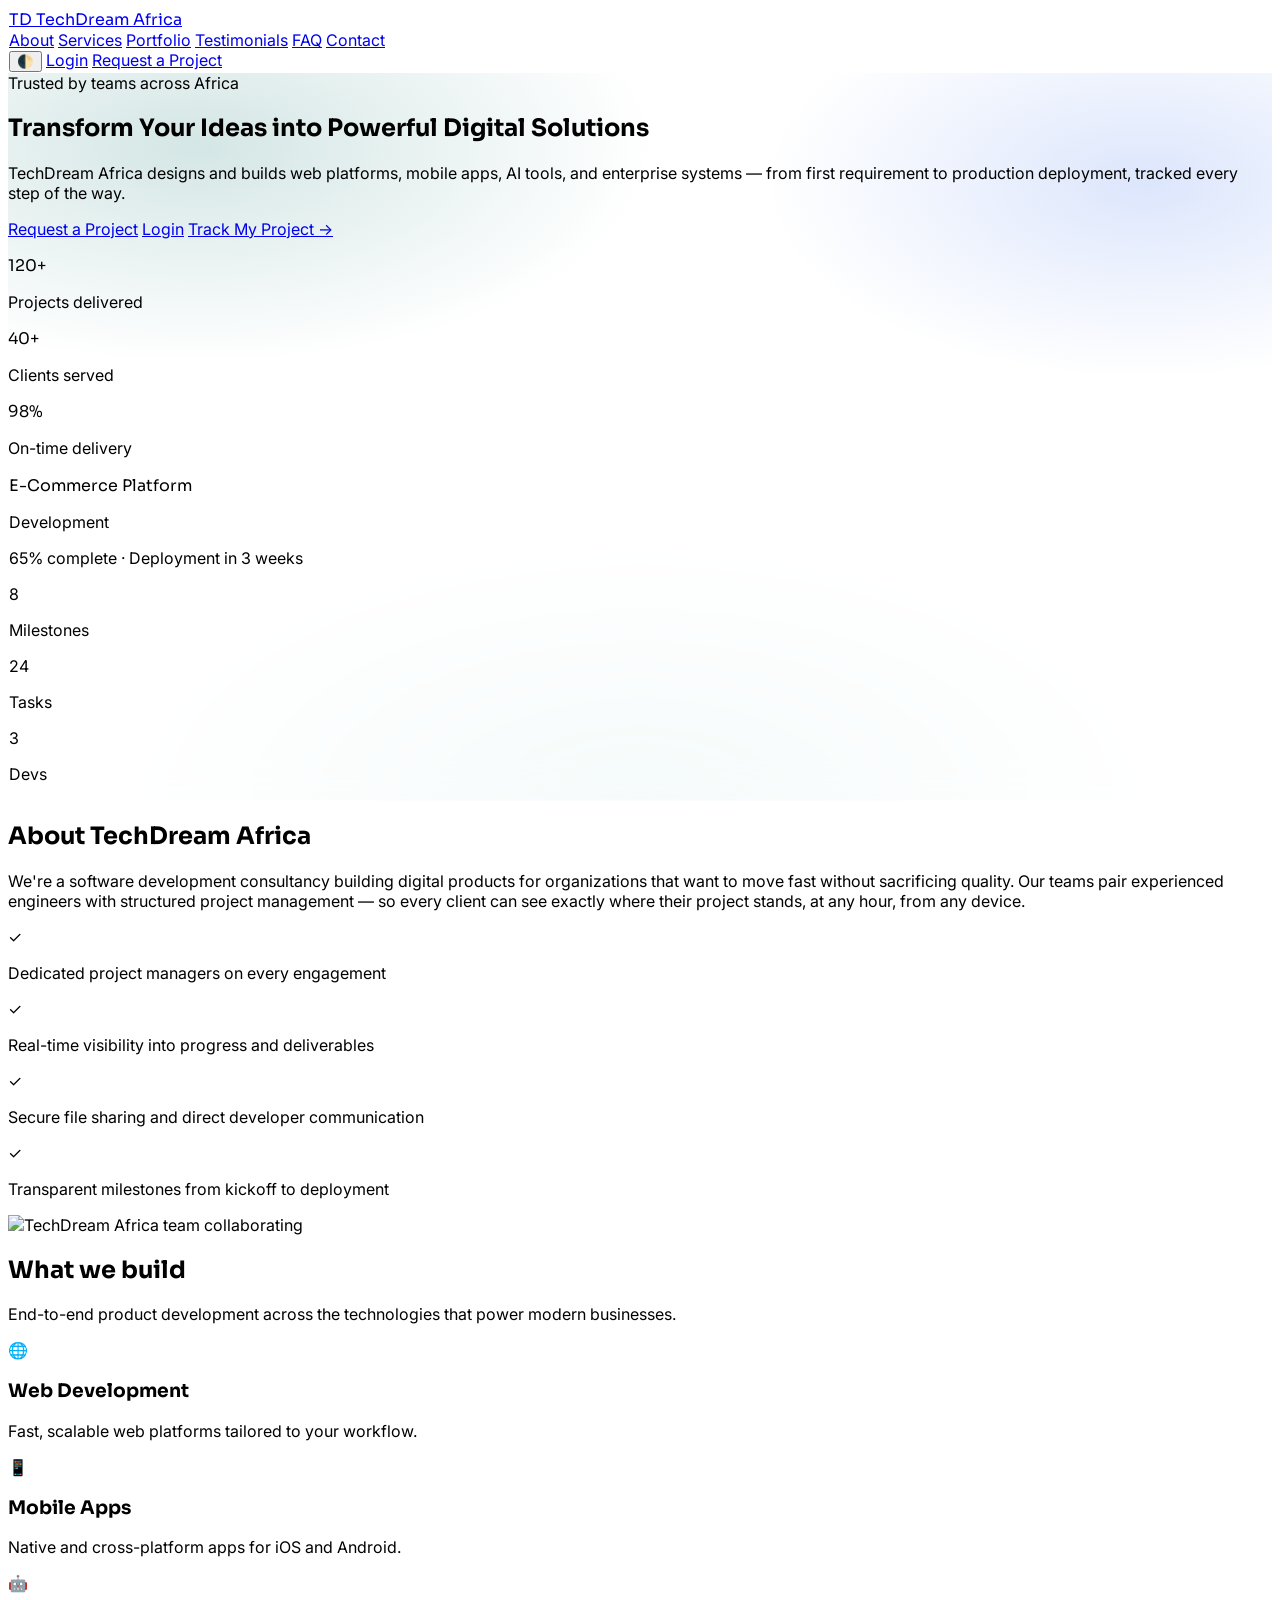
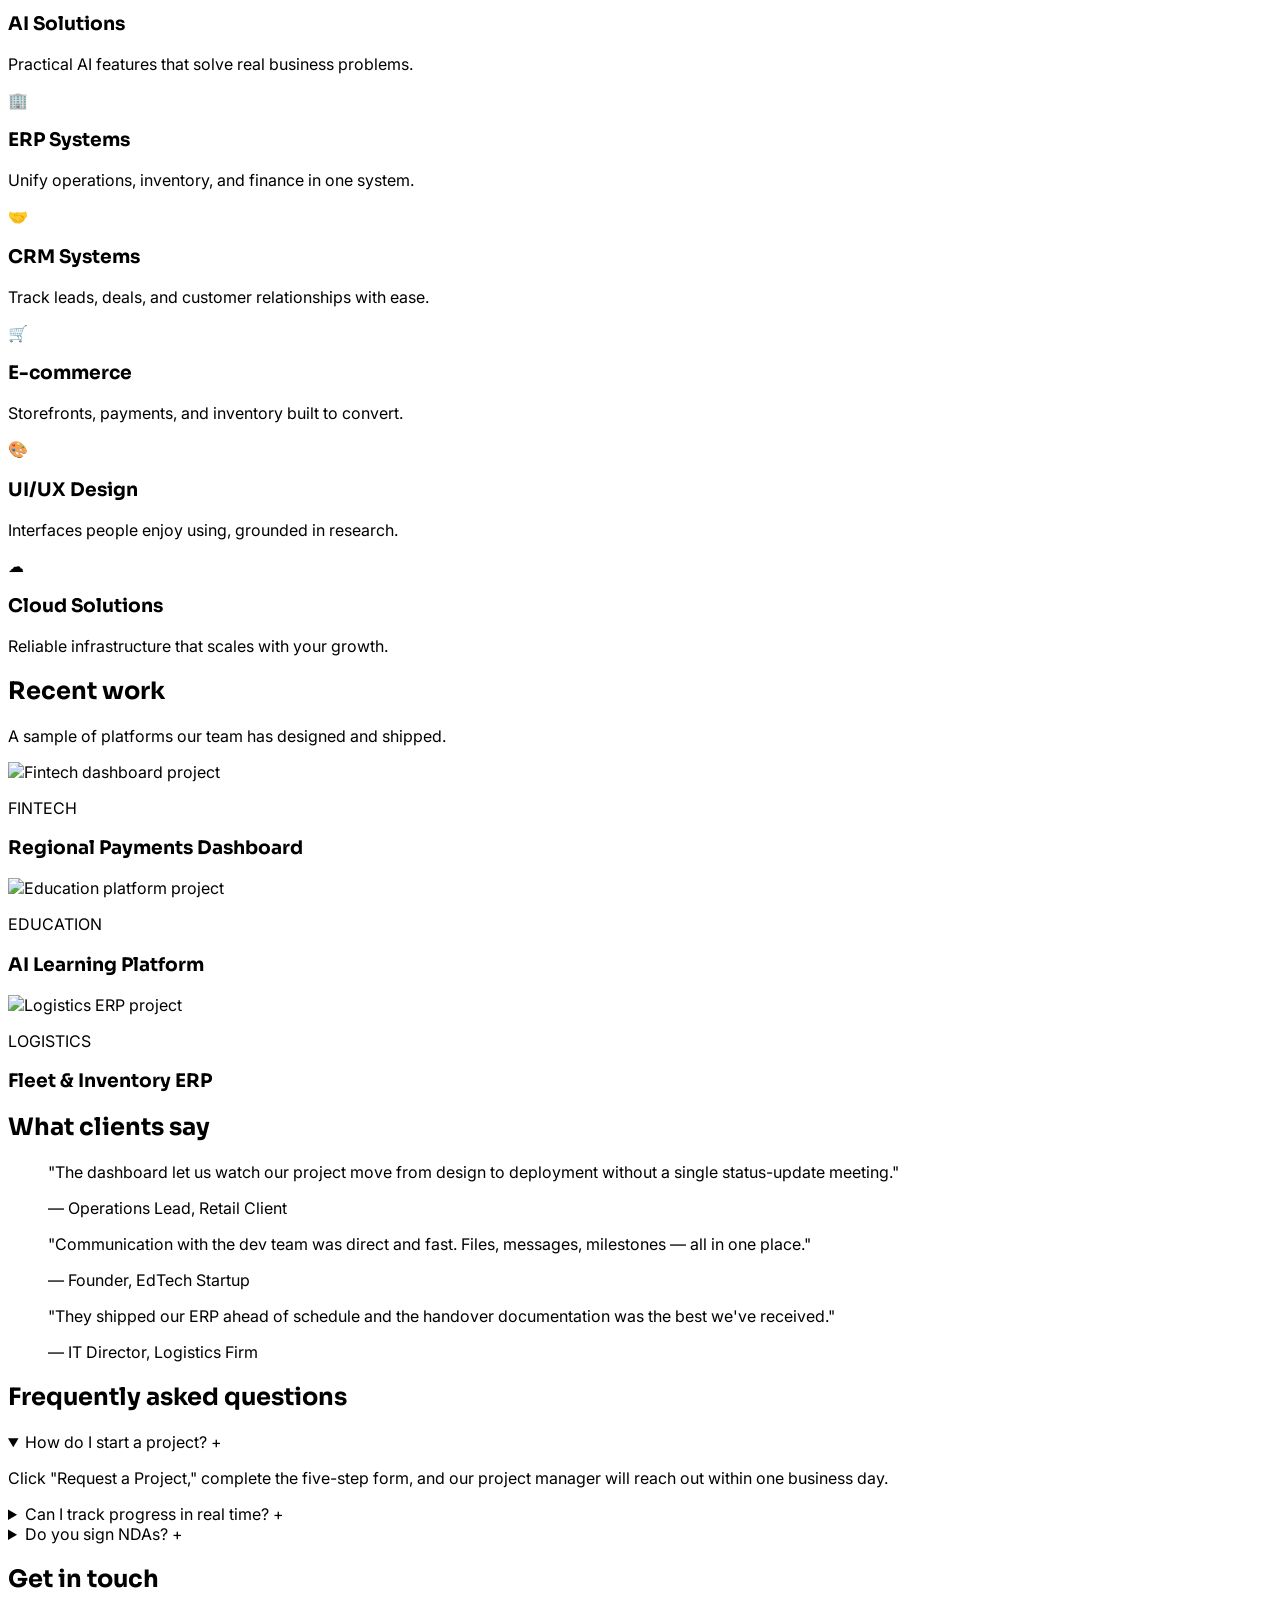
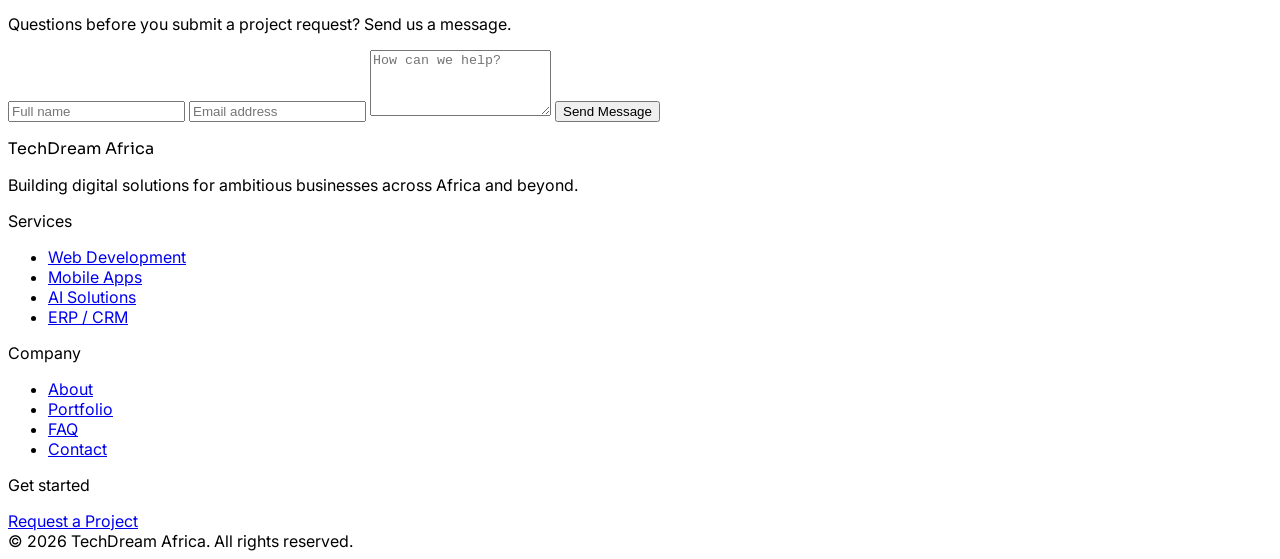
==== index.html @ 15211d37 "first commit" ====
<!DOCTYPE html>
<html lang="en">
<head>
<meta charset="UTF-8">
<meta name="viewport" content="width=device-width, initial-scale=1.0">
<title>TechDream Africa — Transform Your Ideas into Powerful Digital Solutions</title>
<meta name="description" content="TechDream Africa builds web, mobile, AI, ERP and CRM solutions for ambitious businesses across Africa and beyond.">
<script src="https://cdn.tailwindcss.com"></script>
<script>
  tailwind.config = {
    darkMode: 'class',
    theme: {
      extend: {
        colors: {
          primary: { DEFAULT: '#0F766E', 50:'#EBF7F5',100:'#D2EEE9',600:'#0F766E',700:'#0B5C56',800:'#083F3B' },
          secondary: '#1E293B',
          accent: { DEFAULT: '#2563EB', 50:'#EFF4FF' },
          success: '#10B981', warning: '#F59E0B', danger: '#EF4444',
        },
        fontFamily: { display: ['Sora','sans-serif'], body: ['Inter','sans-serif'] },
      },
    },
  };
</script>
<link rel="stylesheet" href="assets/css/style.css">
<script src="https://unpkg.com/aos@2.3.1/dist/aos.js" defer></script>
<link href="https://unpkg.com/aos@2.3.1/dist/aos.css" rel="stylesheet">
</head>
<body class="font-body bg-white dark:bg-slate-950 text-slate-800 dark:text-slate-200 antialiased">

<!-- ============================== NAVBAR ============================== -->
<header class="sticky top-0 z-50 glass border-b border-slate-100/50 dark:border-slate-800/50">
  <nav class="max-w-7xl mx-auto px-5 lg:px-8 h-16 flex items-center justify-between">
    <a href="index.html" class="flex items-center gap-2 font-display font-bold text-lg text-secondary dark:text-white">
      <span class="h-8 w-8 rounded-lg bg-gradient-to-br from-primary-600 to-accent flex items-center justify-center text-white text-sm">TD</span>
      TechDream <span class="text-primary-600">Africa</span>
    </a>
    <div class="hidden md:flex items-center gap-8 text-sm font-medium">
      <a href="#about" class="hover:text-primary-600 transition-colors">About</a>
      <a href="#services" class="hover:text-primary-600 transition-colors">Services</a>
      <a href="#portfolio" class="hover:text-primary-600 transition-colors">Portfolio</a>
      <a href="#testimonials" class="hover:text-primary-600 transition-colors">Testimonials</a>
      <a href="#faq" class="hover:text-primary-600 transition-colors">FAQ</a>
      <a href="#contact" class="hover:text-primary-600 transition-colors">Contact</a>
    </div>
    <div class="flex items-center gap-3">
      <button id="theme-toggle" aria-label="Toggle dark mode" class="h-9 w-9 rounded-full border border-slate-200 dark:border-slate-700 flex items-center justify-center hover:bg-slate-50 dark:hover:bg-slate-800 transition-colors">🌓</button>
      <a href="login.html" class="hidden sm:inline-block text-sm font-medium px-4 py-2 rounded-lg hover:bg-slate-100 dark:hover:bg-slate-800 transition-colors">Login</a>
      <a href="new-project.html" class="text-sm font-medium px-4 py-2 rounded-lg bg-primary-600 text-white hover:bg-primary-700 shadow-sm shadow-primary-600/30 transition-colors">Request a Project</a>
    </div>
  </nav>
</header>

<!-- ============================== HERO ============================== -->
<section class="relative overflow-hidden hero-mesh">
  <div class="max-w-7xl mx-auto px-5 lg:px-8 pt-20 pb-24 lg:pt-28 lg:pb-32 grid lg:grid-cols-2 gap-12 items-center">
    <div data-aos="fade-up">
      <span class="inline-flex items-center gap-1.5 text-xs font-semibold text-primary-700 bg-primary-50 dark:bg-primary-800/30 dark:text-primary-100 px-3 py-1 rounded-full">
        <span class="h-1.5 w-1.5 rounded-full bg-primary-600 animate-pulse-dot"></span> Trusted by teams across Africa
      </span>
      <h1 class="font-display font-extrabold text-4xl sm:text-5xl lg:text-[3.4rem] leading-[1.08] mt-5 text-secondary dark:text-white">
        Transform Your Ideas into <span class="bg-gradient-to-r from-primary-600 to-accent bg-clip-text text-transparent">Powerful Digital Solutions</span>
      </h1>
      <p class="mt-6 text-lg text-slate-600 dark:text-slate-400 max-w-xl">
        TechDream Africa designs and builds web platforms, mobile apps, AI tools, and enterprise systems — from first requirement to production deployment, tracked every step of the way.
      </p>
      <div class="mt-8 flex flex-wrap gap-3">
        <a href="new-project.html" class="px-6 py-3 rounded-xl bg-primary-600 text-white font-semibold hover:bg-primary-700 shadow-lg shadow-primary-600/25 transition-all hover:-translate-y-0.5">Request a Project</a>
        <a href="login.html" class="px-6 py-3 rounded-xl border border-slate-300 dark:border-slate-700 font-semibold hover:bg-slate-50 dark:hover:bg-slate-800 transition-colors">Login</a>
        <a href="login.html?track=1" class="px-6 py-3 rounded-xl font-semibold text-accent hover:bg-accent-50 dark:hover:bg-slate-800 transition-colors flex items-center gap-1.5">Track My Project →</a>
      </div>
      <div class="mt-10 flex items-center gap-8 text-sm text-slate-500 dark:text-slate-400">
        <div><p class="text-2xl font-display font-bold text-secondary dark:text-white">120+</p>Projects delivered</div>
        <div><p class="text-2xl font-display font-bold text-secondary dark:text-white">40+</p>Clients served</div>
        <div><p class="text-2xl font-display font-bold text-secondary dark:text-white">98%</p>On-time delivery</div>
      </div>
    </div>
    <div class="relative" data-aos="fade-left" data-aos-delay="150">
      <div class="glass rounded-2xl shadow-2xl p-4 rotate-1">
        <div class="rounded-xl bg-white dark:bg-slate-900 overflow-hidden border border-slate-100 dark:border-slate-800">
          <div class="h-9 bg-slate-50 dark:bg-slate-800 flex items-center gap-1.5 px-3">
            <span class="h-2.5 w-2.5 rounded-full bg-red-400"></span><span class="h-2.5 w-2.5 rounded-full bg-amber-400"></span><span class="h-2.5 w-2.5 rounded-full bg-emerald-400"></span>
          </div>
          <div class="p-5 space-y-3">
            <div class="flex items-center justify-between">
              <p class="font-display font-semibold text-secondary dark:text-white">E-Commerce Platform</p>
              <span class="text-xs px-2 py-1 rounded-full bg-teal-100 text-teal-700">Development</span>
            </div>
            <div class="h-2 rounded-full bg-slate-100 dark:bg-slate-800 overflow-hidden"><div class="h-full w-2/3 bg-gradient-to-r from-primary-600 to-accent"></div></div>
            <p class="text-xs text-slate-400">65% complete · Deployment in 3 weeks</p>
            <div class="grid grid-cols-3 gap-2 pt-2">
              <div class="rounded-lg bg-slate-50 dark:bg-slate-800 p-2 text-center"><p class="text-lg font-bold text-secondary dark:text-white">8</p><p class="text-[10px] text-slate-400">Milestones</p></div>
              <div class="rounded-lg bg-slate-50 dark:bg-slate-800 p-2 text-center"><p class="text-lg font-bold text-secondary dark:text-white">24</p><p class="text-[10px] text-slate-400">Tasks</p></div>
              <div class="rounded-lg bg-slate-50 dark:bg-slate-800 p-2 text-center"><p class="text-lg font-bold text-secondary dark:text-white">3</p><p class="text-[10px] text-slate-400">Devs</p></div>
            </div>
          </div>
        </div>
      </div>
    </div>
  </div>
</section>

<!-- ============================== ABOUT ============================== -->
<section id="about" class="max-w-7xl mx-auto px-5 lg:px-8 py-20 grid lg:grid-cols-2 gap-12 items-center">
  <div data-aos="fade-right">
    <h2 class="font-display font-bold text-3xl text-secondary dark:text-white">About TechDream Africa</h2>
    <p class="mt-4 text-slate-600 dark:text-slate-400 leading-relaxed">
      We're a software development consultancy building digital products for organizations that want to move fast without sacrificing quality. Our teams pair experienced engineers with structured project management — so every client can see exactly where their project stands, at any hour, from any device.
    </p>
    <div class="mt-6 grid sm:grid-cols-2 gap-4">
      <div class="flex gap-3"><span class="text-primary-600 text-xl">✓</span><p class="text-sm text-slate-600 dark:text-slate-400">Dedicated project managers on every engagement</p></div>
      <div class="flex gap-3"><span class="text-primary-600 text-xl">✓</span><p class="text-sm text-slate-600 dark:text-slate-400">Real-time visibility into progress and deliverables</p></div>
      <div class="flex gap-3"><span class="text-primary-600 text-xl">✓</span><p class="text-sm text-slate-600 dark:text-slate-400">Secure file sharing and direct developer communication</p></div>
      <div class="flex gap-3"><span class="text-primary-600 text-xl">✓</span><p class="text-sm text-slate-600 dark:text-slate-400">Transparent milestones from kickoff to deployment</p></div>
    </div>
  </div>
  <div class="rounded-2xl overflow-hidden shadow-xl" data-aos="fade-left">
    <img src="https://images.unsplash.com/photo-1522071820081-009f0129c71c?auto=format&fit=crop&w=900&q=80" alt="TechDream Africa team collaborating" class="w-full h-full object-cover">
  </div>
</section>

<!-- ============================== SERVICES ============================== -->
<section id="services" class="bg-slate-50 dark:bg-slate-900/40 py-20">
  <div class="max-w-7xl mx-auto px-5 lg:px-8">
    <div class="text-center max-w-2xl mx-auto" data-aos="fade-up">
      <h2 class="font-display font-bold text-3xl text-secondary dark:text-white">What we build</h2>
      <p class="mt-3 text-slate-600 dark:text-slate-400">End-to-end product development across the technologies that power modern businesses.</p>
    </div>
    <div class="mt-12 grid sm:grid-cols-2 lg:grid-cols-4 gap-5">
      <!-- service cards injected via loop-like repetition -->
      <div class="group rounded-2xl bg-white dark:bg-slate-900 border border-slate-100 dark:border-slate-800 p-6 hover:shadow-lg hover:-translate-y-1 transition-all" data-aos="fade-up">
        <div class="h-11 w-11 rounded-xl bg-primary-50 dark:bg-primary-800/30 flex items-center justify-center text-xl">🌐</div>
        <h3 class="font-display font-semibold mt-4 text-secondary dark:text-white">Web Development</h3>
        <p class="text-sm text-slate-500 dark:text-slate-400 mt-1">Fast, scalable web platforms tailored to your workflow.</p>
      </div>
      <div class="group rounded-2xl bg-white dark:bg-slate-900 border border-slate-100 dark:border-slate-800 p-6 hover:shadow-lg hover:-translate-y-1 transition-all" data-aos="fade-up" data-aos-delay="50">
        <div class="h-11 w-11 rounded-xl bg-accent-50 dark:bg-blue-900/30 flex items-center justify-center text-xl">📱</div>
        <h3 class="font-display font-semibold mt-4 text-secondary dark:text-white">Mobile Apps</h3>
        <p class="text-sm text-slate-500 dark:text-slate-400 mt-1">Native and cross-platform apps for iOS and Android.</p>
      </div>
      <div class="group rounded-2xl bg-white dark:bg-slate-900 border border-slate-100 dark:border-slate-800 p-6 hover:shadow-lg hover:-translate-y-1 transition-all" data-aos="fade-up" data-aos-delay="100">
        <div class="h-11 w-11 rounded-xl bg-primary-50 dark:bg-primary-800/30 flex items-center justify-center text-xl">🤖</div>
        <h3 class="font-display font-semibold mt-4 text-secondary dark:text-white">AI Solutions</h3>
        <p class="text-sm text-slate-500 dark:text-slate-400 mt-1">Practical AI features that solve real business problems.</p>
      </div>
      <div class="group rounded-2xl bg-white dark:bg-slate-900 border border-slate-100 dark:border-slate-800 p-6 hover:shadow-lg hover:-translate-y-1 transition-all" data-aos="fade-up" data-aos-delay="150">
        <div class="h-11 w-11 rounded-xl bg-accent-50 dark:bg-blue-900/30 flex items-center justify-center text-xl">🏢</div>
        <h3 class="font-display font-semibold mt-4 text-secondary dark:text-white">ERP Systems</h3>
        <p class="text-sm text-slate-500 dark:text-slate-400 mt-1">Unify operations, inventory, and finance in one system.</p>
      </div>
      <div class="group rounded-2xl bg-white dark:bg-slate-900 border border-slate-100 dark:border-slate-800 p-6 hover:shadow-lg hover:-translate-y-1 transition-all" data-aos="fade-up">
        <div class="h-11 w-11 rounded-xl bg-primary-50 dark:bg-primary-800/30 flex items-center justify-center text-xl">🤝</div>
        <h3 class="font-display font-semibold mt-4 text-secondary dark:text-white">CRM Systems</h3>
        <p class="text-sm text-slate-500 dark:text-slate-400 mt-1">Track leads, deals, and customer relationships with ease.</p>
      </div>
      <div class="group rounded-2xl bg-white dark:bg-slate-900 border border-slate-100 dark:border-slate-800 p-6 hover:shadow-lg hover:-translate-y-1 transition-all" data-aos="fade-up" data-aos-delay="50">
        <div class="h-11 w-11 rounded-xl bg-accent-50 dark:bg-blue-900/30 flex items-center justify-center text-xl">🛒</div>
        <h3 class="font-display font-semibold mt-4 text-secondary dark:text-white">E-commerce</h3>
        <p class="text-sm text-slate-500 dark:text-slate-400 mt-1">Storefronts, payments, and inventory built to convert.</p>
      </div>
      <div class="group rounded-2xl bg-white dark:bg-slate-900 border border-slate-100 dark:border-slate-800 p-6 hover:shadow-lg hover:-translate-y-1 transition-all" data-aos="fade-up" data-aos-delay="100">
        <div class="h-11 w-11 rounded-xl bg-primary-50 dark:bg-primary-800/30 flex items-center justify-center text-xl">🎨</div>
        <h3 class="font-display font-semibold mt-4 text-secondary dark:text-white">UI/UX Design</h3>
        <p class="text-sm text-slate-500 dark:text-slate-400 mt-1">Interfaces people enjoy using, grounded in research.</p>
      </div>
      <div class="group rounded-2xl bg-white dark:bg-slate-900 border border-slate-100 dark:border-slate-800 p-6 hover:shadow-lg hover:-translate-y-1 transition-all" data-aos="fade-up" data-aos-delay="150">
        <div class="h-11 w-11 rounded-xl bg-accent-50 dark:bg-blue-900/30 flex items-center justify-center text-xl">☁️</div>
        <h3 class="font-display font-semibold mt-4 text-secondary dark:text-white">Cloud Solutions</h3>
        <p class="text-sm text-slate-500 dark:text-slate-400 mt-1">Reliable infrastructure that scales with your growth.</p>
      </div>
    </div>
  </div>
</section>

<!-- ============================== PORTFOLIO ============================== -->
<section id="portfolio" class="max-w-7xl mx-auto px-5 lg:px-8 py-20">
  <div class="text-center max-w-2xl mx-auto" data-aos="fade-up">
    <h2 class="font-display font-bold text-3xl text-secondary dark:text-white">Recent work</h2>
    <p class="mt-3 text-slate-600 dark:text-slate-400">A sample of platforms our team has designed and shipped.</p>
  </div>
  <div class="mt-12 grid sm:grid-cols-2 lg:grid-cols-3 gap-6">
    <div class="rounded-2xl overflow-hidden border border-slate-100 dark:border-slate-800 group" data-aos="zoom-in">
      <div class="overflow-hidden"><img src="https://images.unsplash.com/photo-1551288049-bebda4e38f71?auto=format&fit=crop&w=700&q=80" class="w-full h-48 object-cover group-hover:scale-105 transition-transform duration-500" alt="Fintech dashboard project"></div>
      <div class="p-5"><p class="text-xs text-primary-600 font-semibold">FINTECH</p><h3 class="font-display font-semibold mt-1 text-secondary dark:text-white">Regional Payments Dashboard</h3></div>
    </div>
    <div class="rounded-2xl overflow-hidden border border-slate-100 dark:border-slate-800 group" data-aos="zoom-in" data-aos-delay="80">
      <div class="overflow-hidden"><img src="https://images.unsplash.com/photo-1556742049-0cfed4f6a45d?auto=format&fit=crop&w=700&q=80" class="w-full h-48 object-cover group-hover:scale-105 transition-transform duration-500" alt="Education platform project"></div>
      <div class="p-5"><p class="text-xs text-primary-600 font-semibold">EDUCATION</p><h3 class="font-display font-semibold mt-1 text-secondary dark:text-white">AI Learning Platform</h3></div>
    </div>
    <div class="rounded-2xl overflow-hidden border border-slate-100 dark:border-slate-800 group" data-aos="zoom-in" data-aos-delay="160">
      <div class="overflow-hidden"><img src="https://images.unsplash.com/photo-1586528116311-ad8dd3c8310d?auto=format&fit=crop&w=700&q=80" class="w-full h-48 object-cover group-hover:scale-105 transition-transform duration-500" alt="Logistics ERP project"></div>
      <div class="p-5"><p class="text-xs text-primary-600 font-semibold">LOGISTICS</p><h3 class="font-display font-semibold mt-1 text-secondary dark:text-white">Fleet & Inventory ERP</h3></div>
    </div>
  </div>
</section>

<!-- ============================== TESTIMONIALS ============================== -->
<section id="testimonials" class="bg-secondary py-20">
  <div class="max-w-7xl mx-auto px-5 lg:px-8">
    <h2 class="font-display font-bold text-3xl text-white text-center" data-aos="fade-up">What clients say</h2>
    <div class="mt-12 grid md:grid-cols-3 gap-6">
      <blockquote class="rounded-2xl bg-white/5 border border-white/10 p-6 text-slate-200" data-aos="fade-up">
        <p class="leading-relaxed">"The dashboard let us watch our project move from design to deployment without a single status-update meeting."</p>
        <footer class="mt-4 text-sm text-slate-400">— Operations Lead, Retail Client</footer>
      </blockquote>
      <blockquote class="rounded-2xl bg-white/5 border border-white/10 p-6 text-slate-200" data-aos="fade-up" data-aos-delay="80">
        <p class="leading-relaxed">"Communication with the dev team was direct and fast. Files, messages, milestones — all in one place."</p>
        <footer class="mt-4 text-sm text-slate-400">— Founder, EdTech Startup</footer>
      </blockquote>
      <blockquote class="rounded-2xl bg-white/5 border border-white/10 p-6 text-slate-200" data-aos="fade-up" data-aos-delay="160">
        <p class="leading-relaxed">"They shipped our ERP ahead of schedule and the handover documentation was the best we've received."</p>
        <footer class="mt-4 text-sm text-slate-400">— IT Director, Logistics Firm</footer>
      </blockquote>
    </div>
  </div>
</section>

<!-- ============================== FAQ ============================== -->
<section id="faq" class="max-w-3xl mx-auto px-5 lg:px-8 py-20">
  <h2 class="font-display font-bold text-3xl text-secondary dark:text-white text-center" data-aos="fade-up">Frequently asked questions</h2>
  <div class="mt-10 space-y-3" id="faq-list">
    <details class="group rounded-xl border border-slate-200 dark:border-slate-800 p-5 open:shadow-sm" open>
      <summary class="flex justify-between items-center cursor-pointer font-medium text-secondary dark:text-white list-none">How do I start a project? <span class="text-primary-600 group-open:rotate-45 transition-transform">+</span></summary>
      <p class="mt-3 text-sm text-slate-500 dark:text-slate-400">Click "Request a Project," complete the five-step form, and our project manager will reach out within one business day.</p>
    </details>
    <details class="group rounded-xl border border-slate-200 dark:border-slate-800 p-5">
      <summary class="flex justify-between items-center cursor-pointer font-medium text-secondary dark:text-white list-none">Can I track progress in real time? <span class="text-primary-600 group-open:rotate-45 transition-transform">+</span></summary>
      <p class="mt-3 text-sm text-slate-500 dark:text-slate-400">Yes — your dashboard shows live milestone status, task boards, files, and messages, updated the moment our team makes a change.</p>
    </details>
    <details class="group rounded-xl border border-slate-200 dark:border-slate-800 p-5">
      <summary class="flex justify-between items-center cursor-pointer font-medium text-secondary dark:text-white list-none">Do you sign NDAs? <span class="text-primary-600 group-open:rotate-45 transition-transform">+</span></summary>
      <p class="mt-3 text-sm text-slate-500 dark:text-slate-400">Yes, you can request one directly in the project request form and we'll send it over before kickoff.</p>
    </details>
  </div>
</section>

<!-- ============================== CONTACT ============================== -->
<section id="contact" class="bg-slate-50 dark:bg-slate-900/40 py-20">
  <div class="max-w-3xl mx-auto px-5 lg:px-8">
    <h2 class="font-display font-bold text-3xl text-secondary dark:text-white text-center" data-aos="fade-up">Get in touch</h2>
    <p class="text-center text-slate-500 dark:text-slate-400 mt-2">Questions before you submit a project request? Send us a message.</p>
    <form id="contact-form" class="mt-8 grid sm:grid-cols-2 gap-4" data-aos="fade-up">
      <input required name="name" placeholder="Full name" class="rounded-xl border border-slate-300 dark:border-slate-700 bg-white dark:bg-slate-900 px-4 py-3 text-sm focus:ring-2 focus:ring-primary-600 outline-none">
      <input required type="email" name="email" placeholder="Email address" class="rounded-xl border border-slate-300 dark:border-slate-700 bg-white dark:bg-slate-900 px-4 py-3 text-sm focus:ring-2 focus:ring-primary-600 outline-none">
      <textarea required name="message" rows="4" placeholder="How can we help?" class="sm:col-span-2 rounded-xl border border-slate-300 dark:border-slate-700 bg-white dark:bg-slate-900 px-4 py-3 text-sm focus:ring-2 focus:ring-primary-600 outline-none"></textarea>
      <button type="submit" class="sm:col-span-2 rounded-xl bg-primary-600 text-white font-semibold py-3 hover:bg-primary-700 transition-colors">Send Message</button>
    </form>
  </div>
</section>

<!-- ============================== FOOTER ============================== -->
<footer class="bg-secondary text-slate-300">
  <div class="max-w-7xl mx-auto px-5 lg:px-8 py-14 grid sm:grid-cols-2 lg:grid-cols-4 gap-10">
    <div>
      <p class="font-display font-bold text-white text-lg">TechDream Africa</p>
      <p class="text-sm mt-3 text-slate-400">Building digital solutions for ambitious businesses across Africa and beyond.</p>
    </div>
    <div>
      <p class="font-semibold text-white text-sm mb-3">Services</p>
      <ul class="space-y-2 text-sm text-slate-400">
        <li><a href="#services" class="hover:text-white">Web Development</a></li>
        <li><a href="#services" class="hover:text-white">Mobile Apps</a></li>
        <li><a href="#services" class="hover:text-white">AI Solutions</a></li>
        <li><a href="#services" class="hover:text-white">ERP / CRM</a></li>
      </ul>
    </div>
    <div>
      <p class="font-semibold text-white text-sm mb-3">Company</p>
      <ul class="space-y-2 text-sm text-slate-400">
        <li><a href="#about" class="hover:text-white">About</a></li>
        <li><a href="#portfolio" class="hover:text-white">Portfolio</a></li>
        <li><a href="#faq" class="hover:text-white">FAQ</a></li>
        <li><a href="#contact" class="hover:text-white">Contact</a></li>
      </ul>
    </div>
    <div>
      <p class="font-semibold text-white text-sm mb-3">Get started</p>
      <a href="new-project.html" class="inline-block rounded-lg bg-primary-600 text-white text-sm font-medium px-4 py-2 hover:bg-primary-700 transition-colors">Request a Project</a>
    </div>
  </div>
  <div class="border-t border-white/10 py-5 text-center text-xs text-slate-500">© <span id="year"></span> TechDream Africa. All rights reserved.</div>
</footer>

<script type="module">
  import { initTheme, toggleTheme, toast } from './js/ui.js';
  initTheme();
  document.getElementById('theme-toggle').addEventListener('click', toggleTheme);
  document.getElementById('year').textContent = new Date().getFullYear();
  document.getElementById('contact-form').addEventListener('submit', (e) => {
    e.preventDefault();
    toast('Thanks — we\'ll be in touch shortly!', 'success');
    e.target.reset();
  });
  if (window.AOS) AOS.init({ once: true, duration: 600 });
</script>
</body>
</html>
---- assets/css/style.css ----
/* ============================================================================
   TechDream Africa Portal — custom styles layered on top of Tailwind CDN.
   ============================================================================ */

@import url('https://fonts.googleapis.com/css2?family=Sora:wght@500;600;700;800&family=Inter:wght@400;500;600;700&display=swap');

:root {
  --font-display: 'Sora', ui-sans-serif, system-ui, sans-serif;
  --font-body: 'Inter', ui-sans-serif, system-ui, sans-serif;
}

body { font-family: var(--font-body); }
h1, h2, h3, h4, .font-display { font-family: var(--font-display); }

/* ---------------------------------------------------------------- Scrollbar */
::-webkit-scrollbar { width: 8px; height: 8px; }
::-webkit-scrollbar-track { background: transparent; }
::-webkit-scrollbar-thumb { background: #94a3b8; border-radius: 999px; }
.dark ::-webkit-scrollbar-thumb { background: #475569; }

/* -------------------------------------------------------------- Glassmorph */
.glass {
  background: rgba(255, 255, 255, 0.65);
  backdrop-filter: blur(16px) saturate(160%);
  -webkit-backdrop-filter: blur(16px) saturate(160%);
  border: 1px solid rgba(255, 255, 255, 0.4);
}
.dark .glass {
  background: rgba(15, 23, 42, 0.55);
  border: 1px solid rgba(148, 163, 184, 0.12);
}

/* ------------------------------------------------------------------- Hero */
.hero-mesh {
  background:
    radial-gradient(60% 50% at 15% 10%, rgba(15,118,110,0.18), transparent 60%),
    radial-gradient(50% 45% at 90% 15%, rgba(37,99,235,0.16), transparent 60%),
    radial-gradient(70% 60% at 50% 100%, rgba(15,118,110,0.10), transparent 60%);
}

/* -------------------------------------------------------------- Line clamp */
.line-clamp-2 { display: -webkit-box; -webkit-line-clamp: 2; -webkit-box-orient: vertical; overflow: hidden; }
.line-clamp-3 { display: -webkit-box; -webkit-line-clamp: 3; -webkit-box-orient: vertical; overflow: hidden; }

/* ------------------------------------------------------------- Animations */
@keyframes fade-in-up { from { opacity: 0; transform: translateY(12px); } to { opacity: 1; transform: translateY(0); } }
.animate-fade-in-up { animation: fade-in-up 0.5s ease-out both; }

@keyframes pulse-dot { 0%, 100% { opacity: 1; } 50% { opacity: 0.3; } }
.animate-pulse-dot { animation: pulse-dot 1.4s ease-in-out infinite; }

/* ---------------------------------------------------------------- Kanban -- */
.kanban-column { min-height: 200px; }
.kanban-card { cursor: grab; }
.kanban-card.sortable-ghost { opacity: 0.4; }
.kanban-card.sortable-chosen { box-shadow: 0 8px 24px rgba(15, 23, 42, 0.15); }

/* ----------------------------------------------------------- Progress rail */
.pipeline-rail { position: relative; }
.pipeline-rail::before {
  content: '';
  position: absolute;
  left: 15px; top: 0; bottom: 0;
  width: 2px;
  background: linear-gradient(to bottom, #0F766E, #2563EB);
  opacity: 0.25;
}

/* --------------------------------------------------------------- Focus ---- */
a:focus-visible, button:focus-visible, input:focus-visible, textarea:focus-visible, select:focus-visible {
  outline: 2px solid #2563EB;
  outline-offset: 2px;
  border-radius: 4px;
}

@media (prefers-reduced-motion: reduce) {
  *, *::before, *::after { animation-duration: 0.01ms !important; animation-iteration-count: 1 !important; transition-duration: 0.01ms !important; }
}
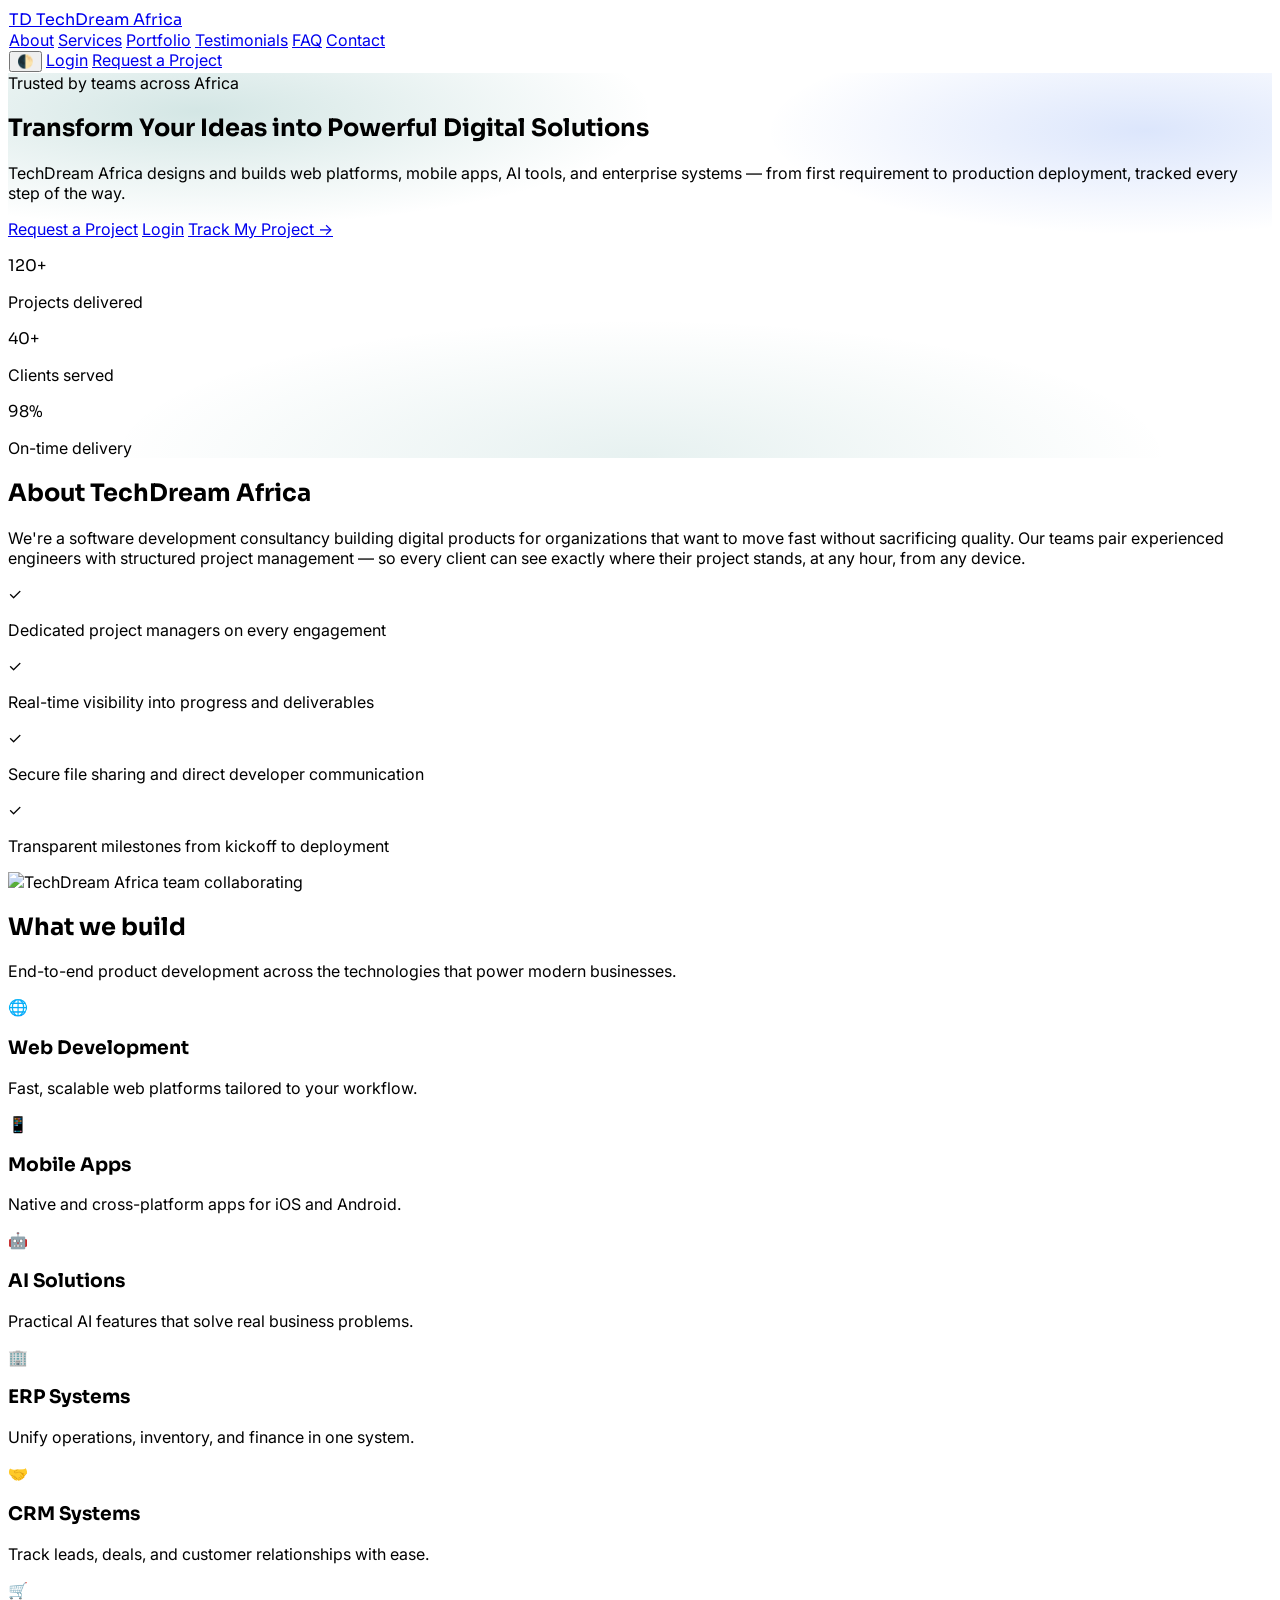
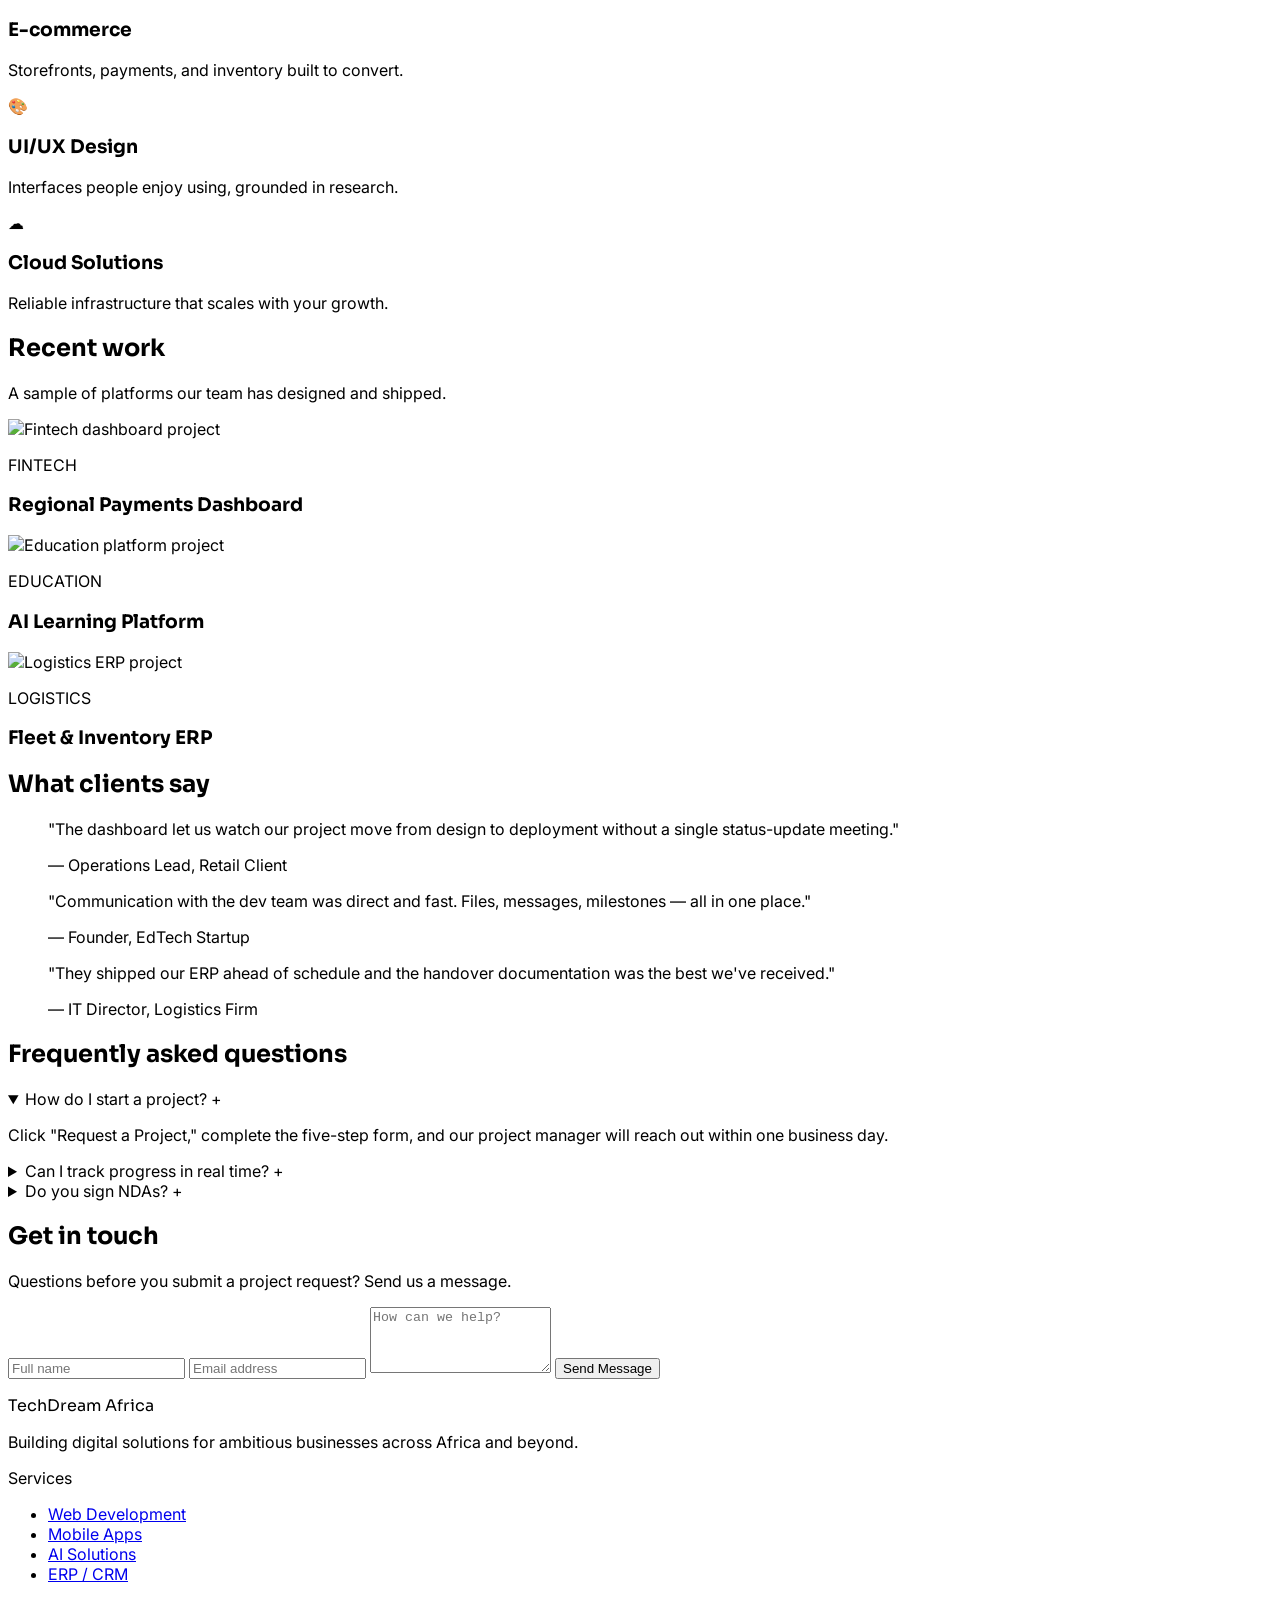
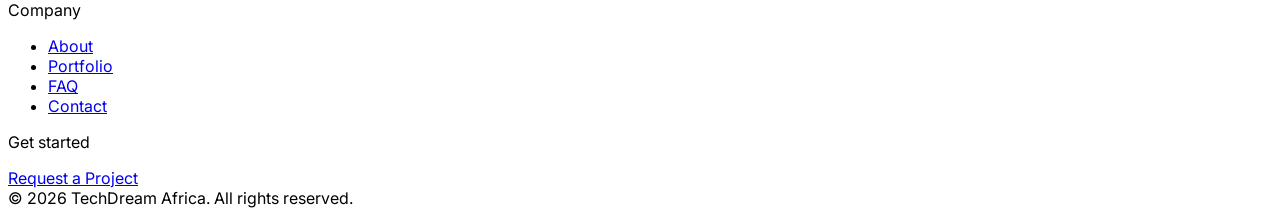
==== commit 976d20f8: "first commit" ====
--- a/index.html
+++ b/index.html
@@ -75,28 +75,6 @@
         <div><p class="text-2xl font-display font-bold text-secondary dark:text-white">98%</p>On-time delivery</div>
       </div>
     </div>
-    <div class="relative" data-aos="fade-left" data-aos-delay="150">
-      <div class="glass rounded-2xl shadow-2xl p-4 rotate-1">
-        <div class="rounded-xl bg-white dark:bg-slate-900 overflow-hidden border border-slate-100 dark:border-slate-800">
-          <div class="h-9 bg-slate-50 dark:bg-slate-800 flex items-center gap-1.5 px-3">
-            <span class="h-2.5 w-2.5 rounded-full bg-red-400"></span><span class="h-2.5 w-2.5 rounded-full bg-amber-400"></span><span class="h-2.5 w-2.5 rounded-full bg-emerald-400"></span>
-          </div>
-          <div class="p-5 space-y-3">
-            <div class="flex items-center justify-between">
-              <p class="font-display font-semibold text-secondary dark:text-white">E-Commerce Platform</p>
-              <span class="text-xs px-2 py-1 rounded-full bg-teal-100 text-teal-700">Development</span>
-            </div>
-            <div class="h-2 rounded-full bg-slate-100 dark:bg-slate-800 overflow-hidden"><div class="h-full w-2/3 bg-gradient-to-r from-primary-600 to-accent"></div></div>
-            <p class="text-xs text-slate-400">65% complete · Deployment in 3 weeks</p>
-            <div class="grid grid-cols-3 gap-2 pt-2">
-              <div class="rounded-lg bg-slate-50 dark:bg-slate-800 p-2 text-center"><p class="text-lg font-bold text-secondary dark:text-white">8</p><p class="text-[10px] text-slate-400">Milestones</p></div>
-              <div class="rounded-lg bg-slate-50 dark:bg-slate-800 p-2 text-center"><p class="text-lg font-bold text-secondary dark:text-white">24</p><p class="text-[10px] text-slate-400">Tasks</p></div>
-              <div class="rounded-lg bg-slate-50 dark:bg-slate-800 p-2 text-center"><p class="text-lg font-bold text-secondary dark:text-white">3</p><p class="text-[10px] text-slate-400">Devs</p></div>
-            </div>
-          </div>
-        </div>
-      </div>
-    </div>
   </div>
 </section>
 
